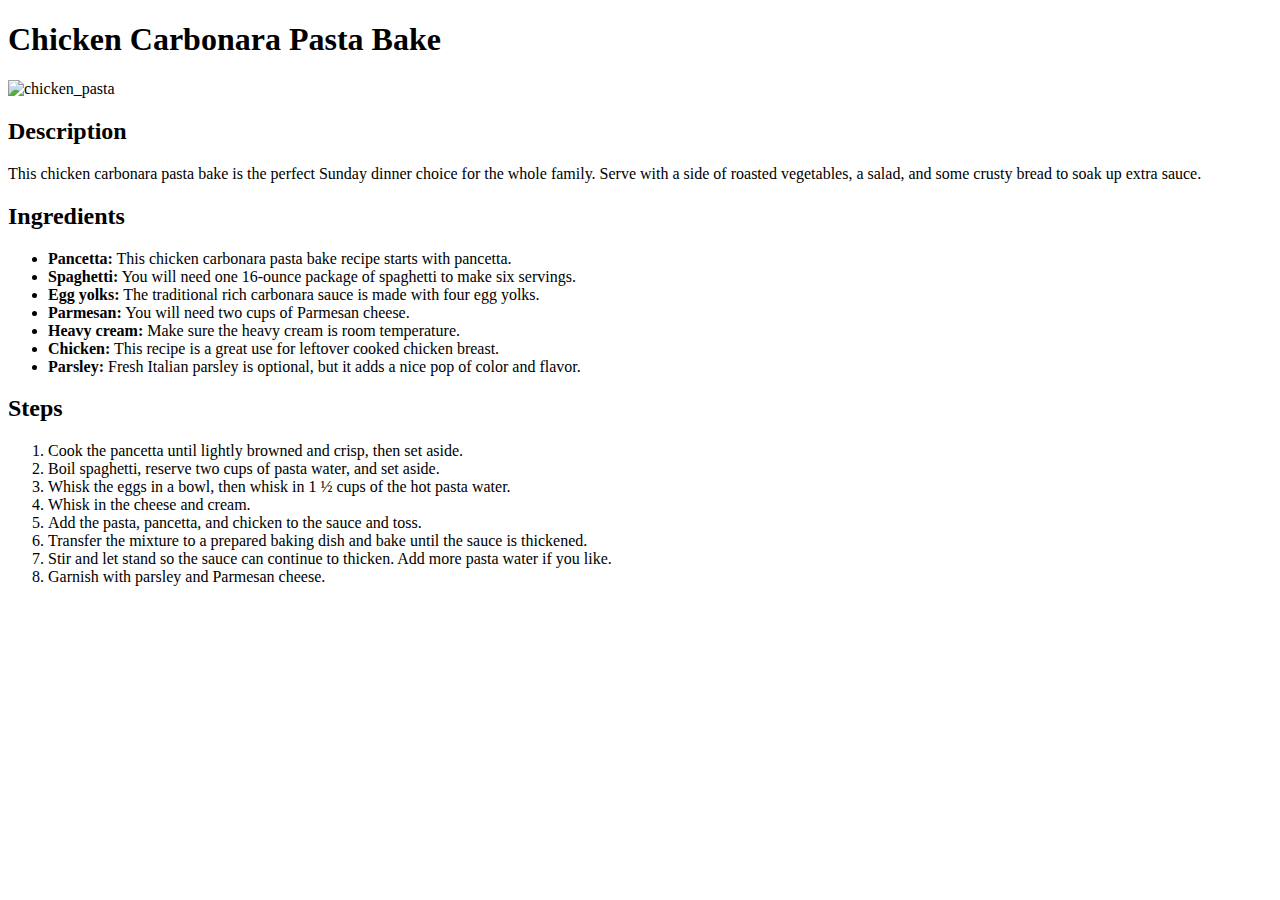
==== recipes/chicken_pasta.html @ 5d7edc59 "First Recipe Uploaded With Landing Page - Created landing page with links to other page (chicken_pas" ====
<!DOCTYPE html>
<html lang="en">
    <head>
     <meta charset="UTF-8">
        <meta name="viewport" content="width=device-width, initial-scale=1.0">
    <title>Chicken Carbonara Pasta Bake</title>
    </head>
    
    <body>
        <h1>Chicken Carbonara Pasta Bake</h1>

        <img src="../odin-recipes/chicken_pasta.jpeg" alt="chicken_pasta">

        <h2>Description</h2>
            <p>This chicken carbonara pasta bake is the perfect Sunday 
            dinner choice for the whole family. Serve with a side of 
            roasted vegetables, a salad, and some crusty bread to soak up 
            extra sauce.
            </p>

        <h2>Ingredients</h2>
            <ul>
                <li><strong>Pancetta:</strong> This chicken carbonara pasta bake recipe starts with pancetta. </li>
                <li><strong>Spaghetti:</strong> You will need one 16-ounce package of spaghetti to make six servings. </li>
                <li><strong>Egg yolks:</strong> The traditional rich carbonara sauce is made with four egg yolks.</li>
                <li><strong>Parmesan:</strong> You will need two cups of Parmesan cheese. </li>
                <li><strong>Heavy cream:</strong> Make sure the heavy cream is room temperature.</li>
                <li><strong>Chicken:</strong> This recipe is a great use for leftover cooked chicken breast. </li>
                <li><strong>Parsley:</strong> Fresh Italian parsley is optional, but it adds a nice pop of color and flavor. </li>
            </ul>

        <h2>Steps</h2>
            <ol>
                <li>Cook the pancetta until lightly browned and crisp, then set aside.</li>
                <li>Boil spaghetti, reserve two cups of pasta water, and set aside.</li>
                <li>Whisk the eggs in a bowl, then whisk in 1 ½ cups of the hot pasta water.</li>  
                <li>Whisk in the cheese and cream.</li>
                <li>Add the pasta, pancetta, and chicken to the sauce and toss.</li>
                <li>Transfer the mixture to a prepared baking dish and bake until the sauce is thickened.</li>
                <li>Stir and let stand so the sauce can continue to thicken. Add more pasta water if you like.</li>
                <li>Garnish with parsley and Parmesan cheese.</li>
            </ol>

    </body>

</html>
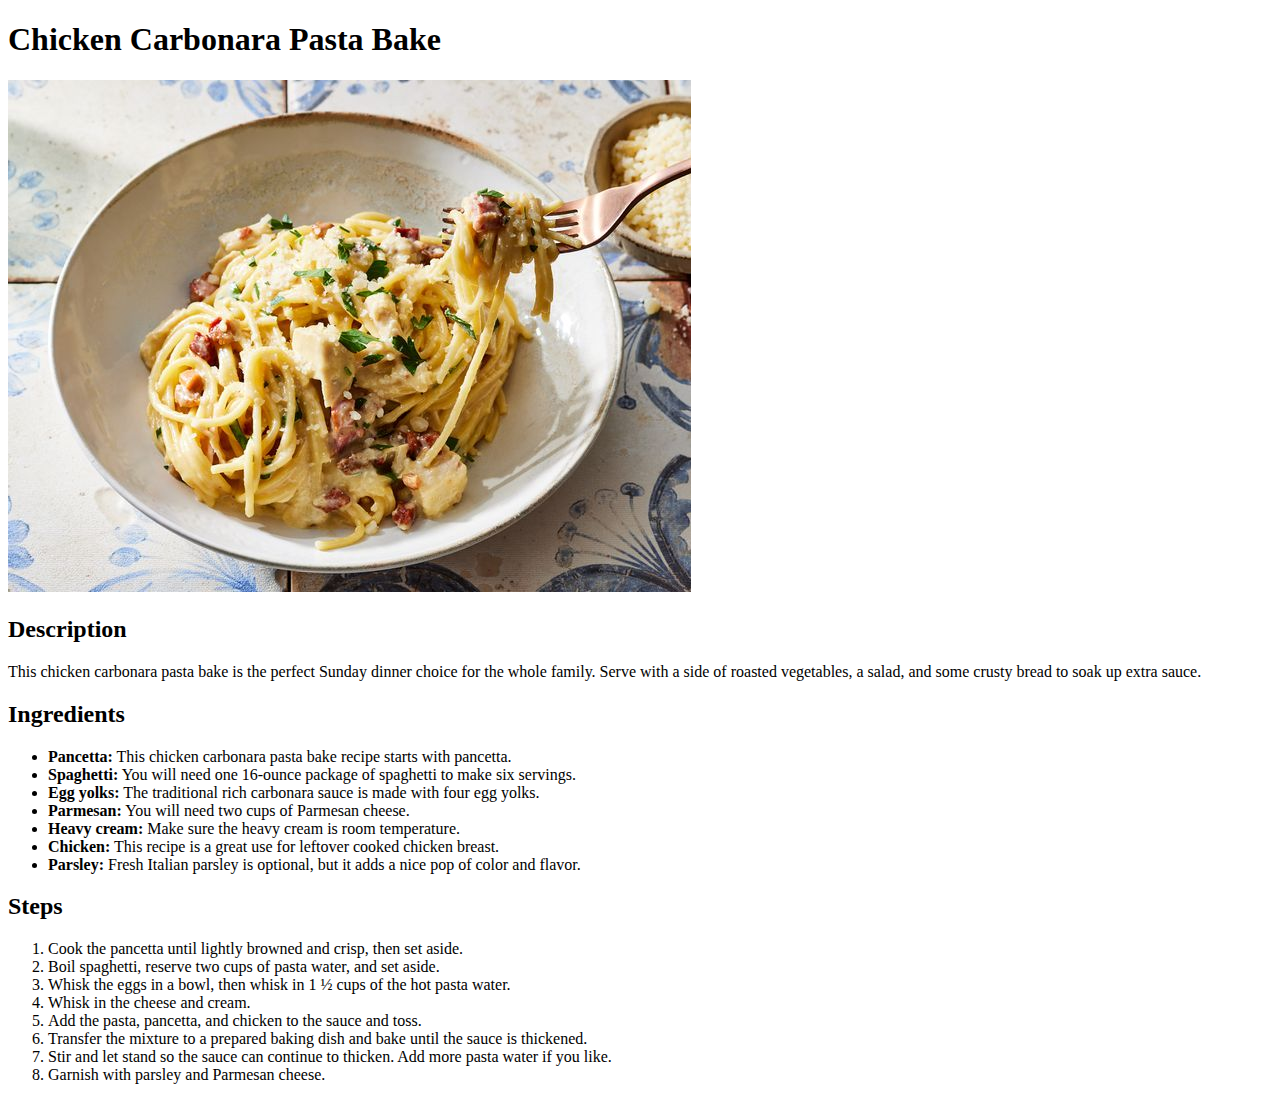
==== commit ed1ac306: "Fixed Image on Chicken_Pasta Page - Image was not appearing. It seemed to be a path problem. issue w" ====
--- a/recipes/chicken_pasta.html
+++ b/recipes/chicken_pasta.html
@@ -9,7 +9,7 @@
     <body>
         <h1>Chicken Carbonara Pasta Bake</h1>
 
-        <img src="../odin-recipes/chicken_pasta.jpeg" alt="chicken_pasta">
+        <img src="../chicken_pasta.jpeg" alt="chicken_pasta">
 
         <h2>Description</h2>
             <p>This chicken carbonara pasta bake is the perfect Sunday 
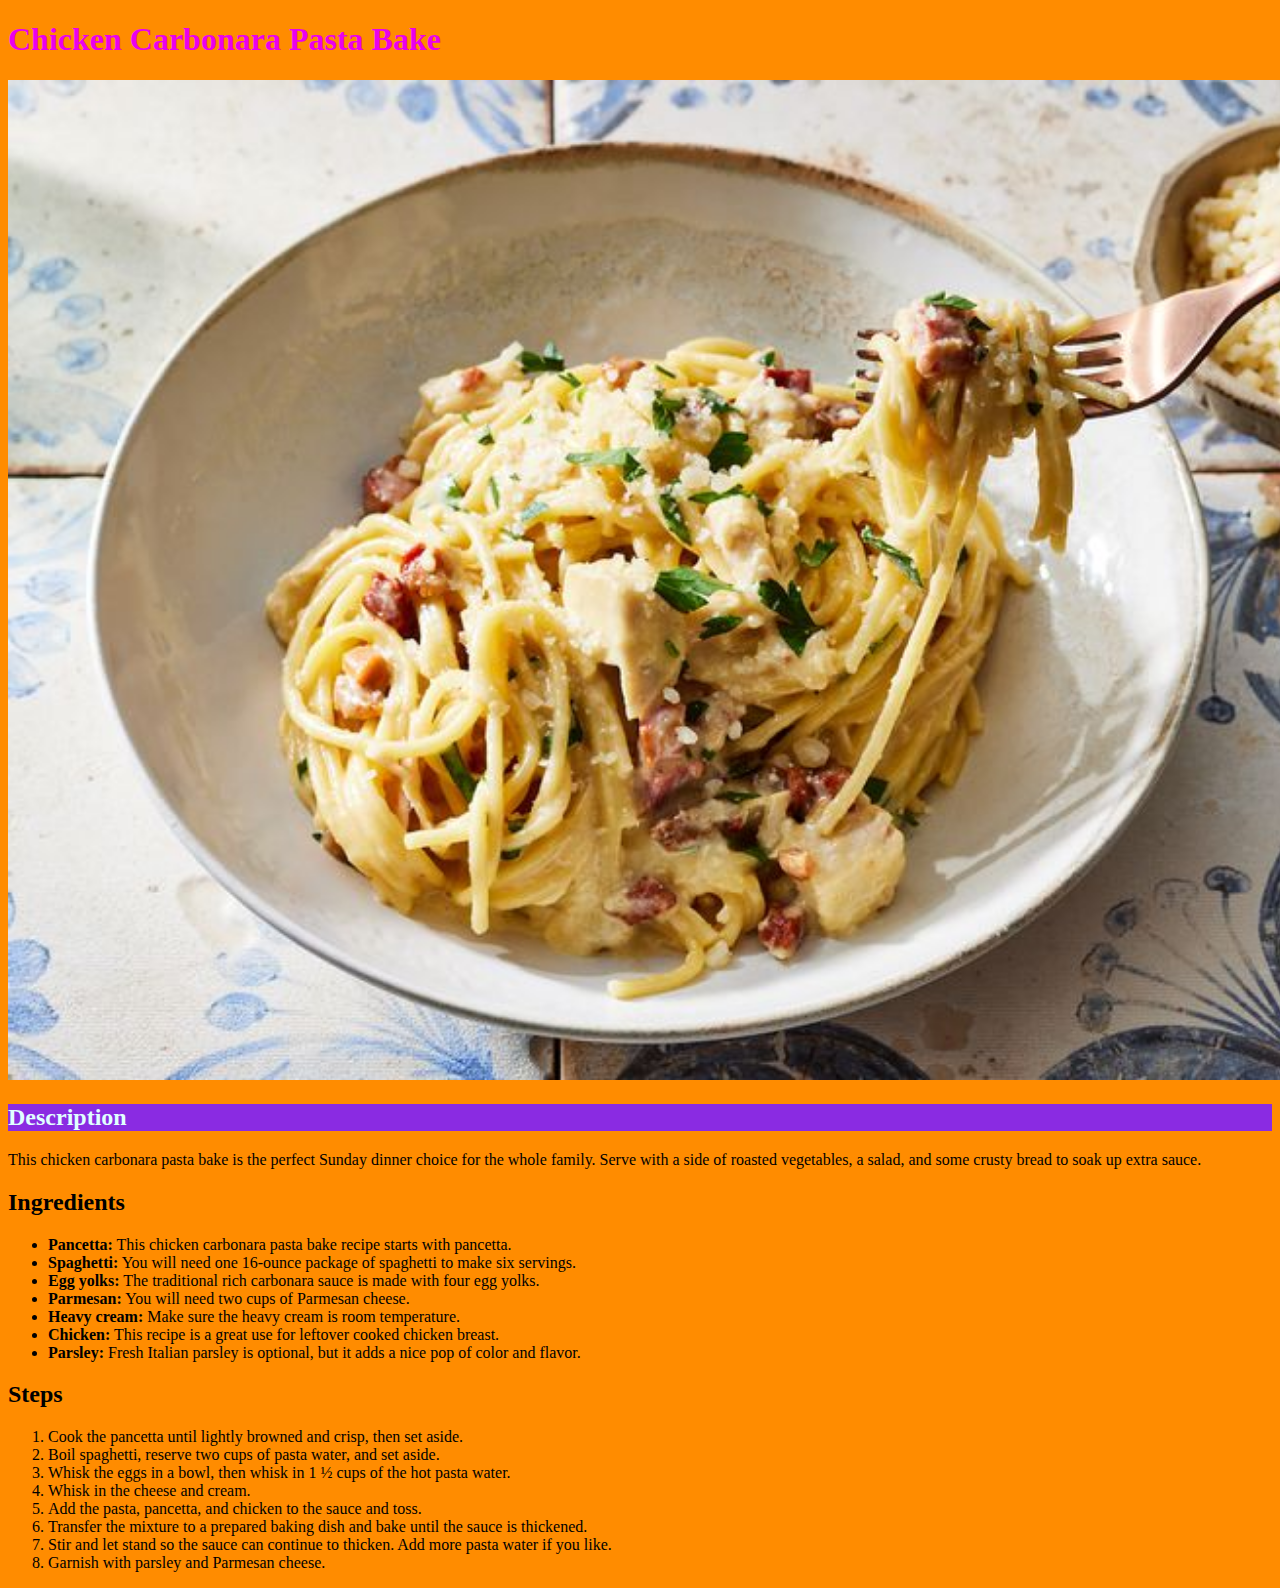
==== commit 6681b94c: "Adding CSS file to Project I was testing out different methods of implementing CSS in my projects. I" ====
--- a/recipes/chicken_pasta.html
+++ b/recipes/chicken_pasta.html
@@ -3,15 +3,17 @@
     <head>
      <meta charset="UTF-8">
         <meta name="viewport" content="width=device-width, initial-scale=1.0">
+        <link rel="stylesheet" href="../style.css">
     <title>Chicken Carbonara Pasta Bake</title>
     </head>
     
-    <body>
-        <h1>Chicken Carbonara Pasta Bake</h1>
+    <body id="chicken_body">
+        <!-- Information was gathered at this website for the project: https://www.allrecipes.com/chicken-carbonara-pasta-bake-recipe-7969899 -->
+        <h1 class="h1_title">Chicken Carbonara Pasta Bake</h1>
 
-        <img src="../chicken_pasta.jpeg" alt="chicken_pasta">
+        <img id="chicken_image" src="../chicken_pasta.jpeg" alt="chicken_pasta">
 
-        <h2>Description</h2>
+        <h2 class="chicken">Description</h2>
             <p>This chicken carbonara pasta bake is the perfect Sunday 
             dinner choice for the whole family. Serve with a side of 
             roasted vegetables, a salad, and some crusty bread to soak up 
--- a/style.css
+++ b/style.css
@@ -0,0 +1,46 @@
+.index_body{
+    background-color: rgb(0, 255, 123);
+}
+
+.index_list, 
+.salmon {
+    color: rgb(255, 0, 0);
+    font-family: 'Times New Roman', Times, serif;
+    font-weight: 800;
+}
+
+.index_list.chicken {
+    background-color: rgb(20, 170, 220);
+    color: rgb(92, 10, 10);
+}
+
+.chicken {
+    background-color: blueviolet;
+    color: lightcyan;
+}
+
+#chicken_image {
+    height:1000px;
+}
+
+.salmon{
+    color: rgb(234, 241, 15);
+}
+
+.h1_title {
+    color: rgb(234, 0, 238);
+}
+
+#pea_index {
+    font-style: italic;
+    color: blue;
+}
+
+#chicken_body {
+background-color: darkorange;
+
+}
+
+#pea_body {
+    background-color: orchid;
+}